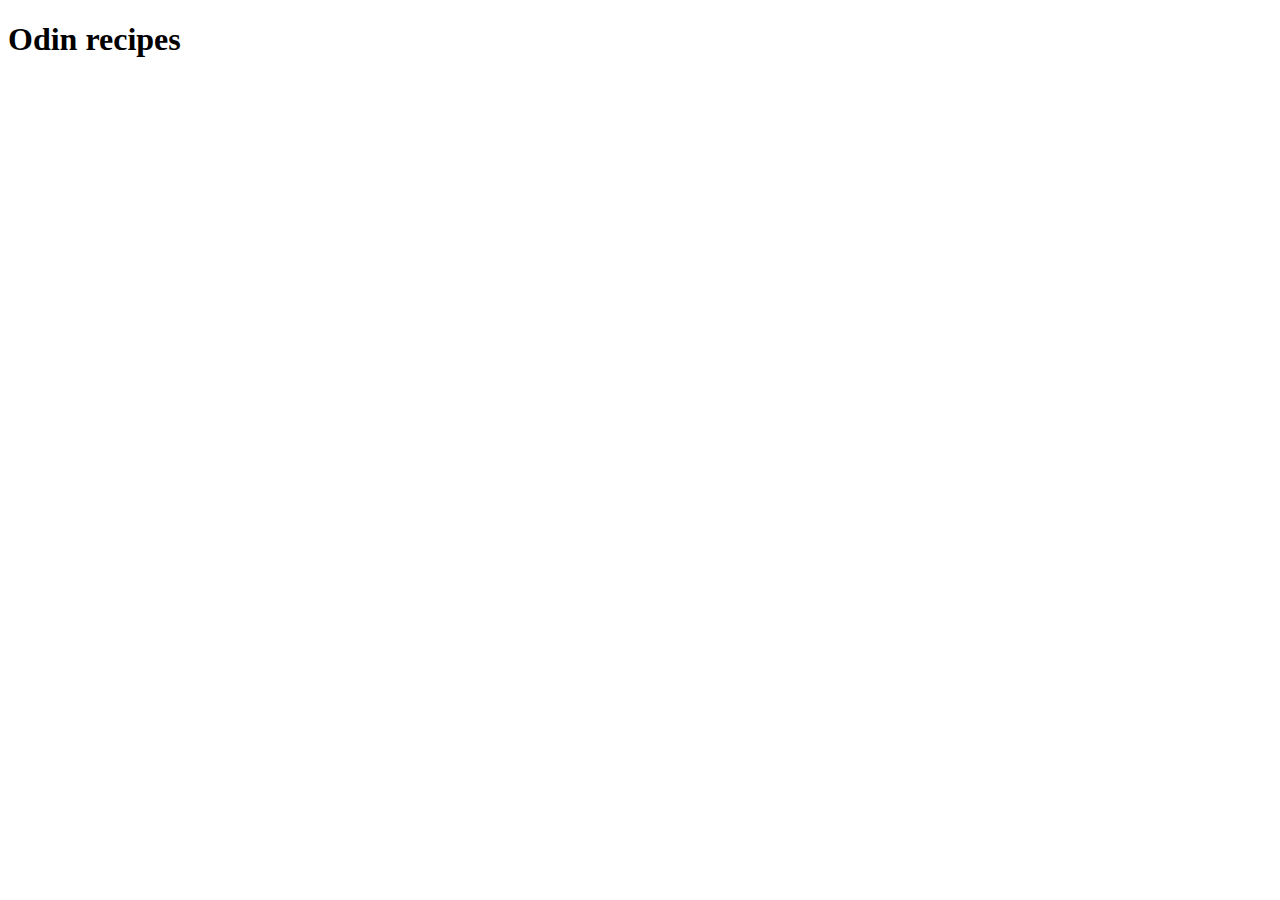
==== index.html @ 0214edb6 "first commit" ====
<!DOCTYPE html>
<html lang="en">
<head>
   <meta charset="UTF-8">
   <meta http-equiv="X-UA-Compatible" content="IE=edge">
   <meta name="viewport" content="width=device-width, initial-scale=1.0">
   <title>Odin Recipes</title>
</head>
<body>
   <header>
      <h1>Odin recipes</h1>
   </header>
   
</body>
</html>
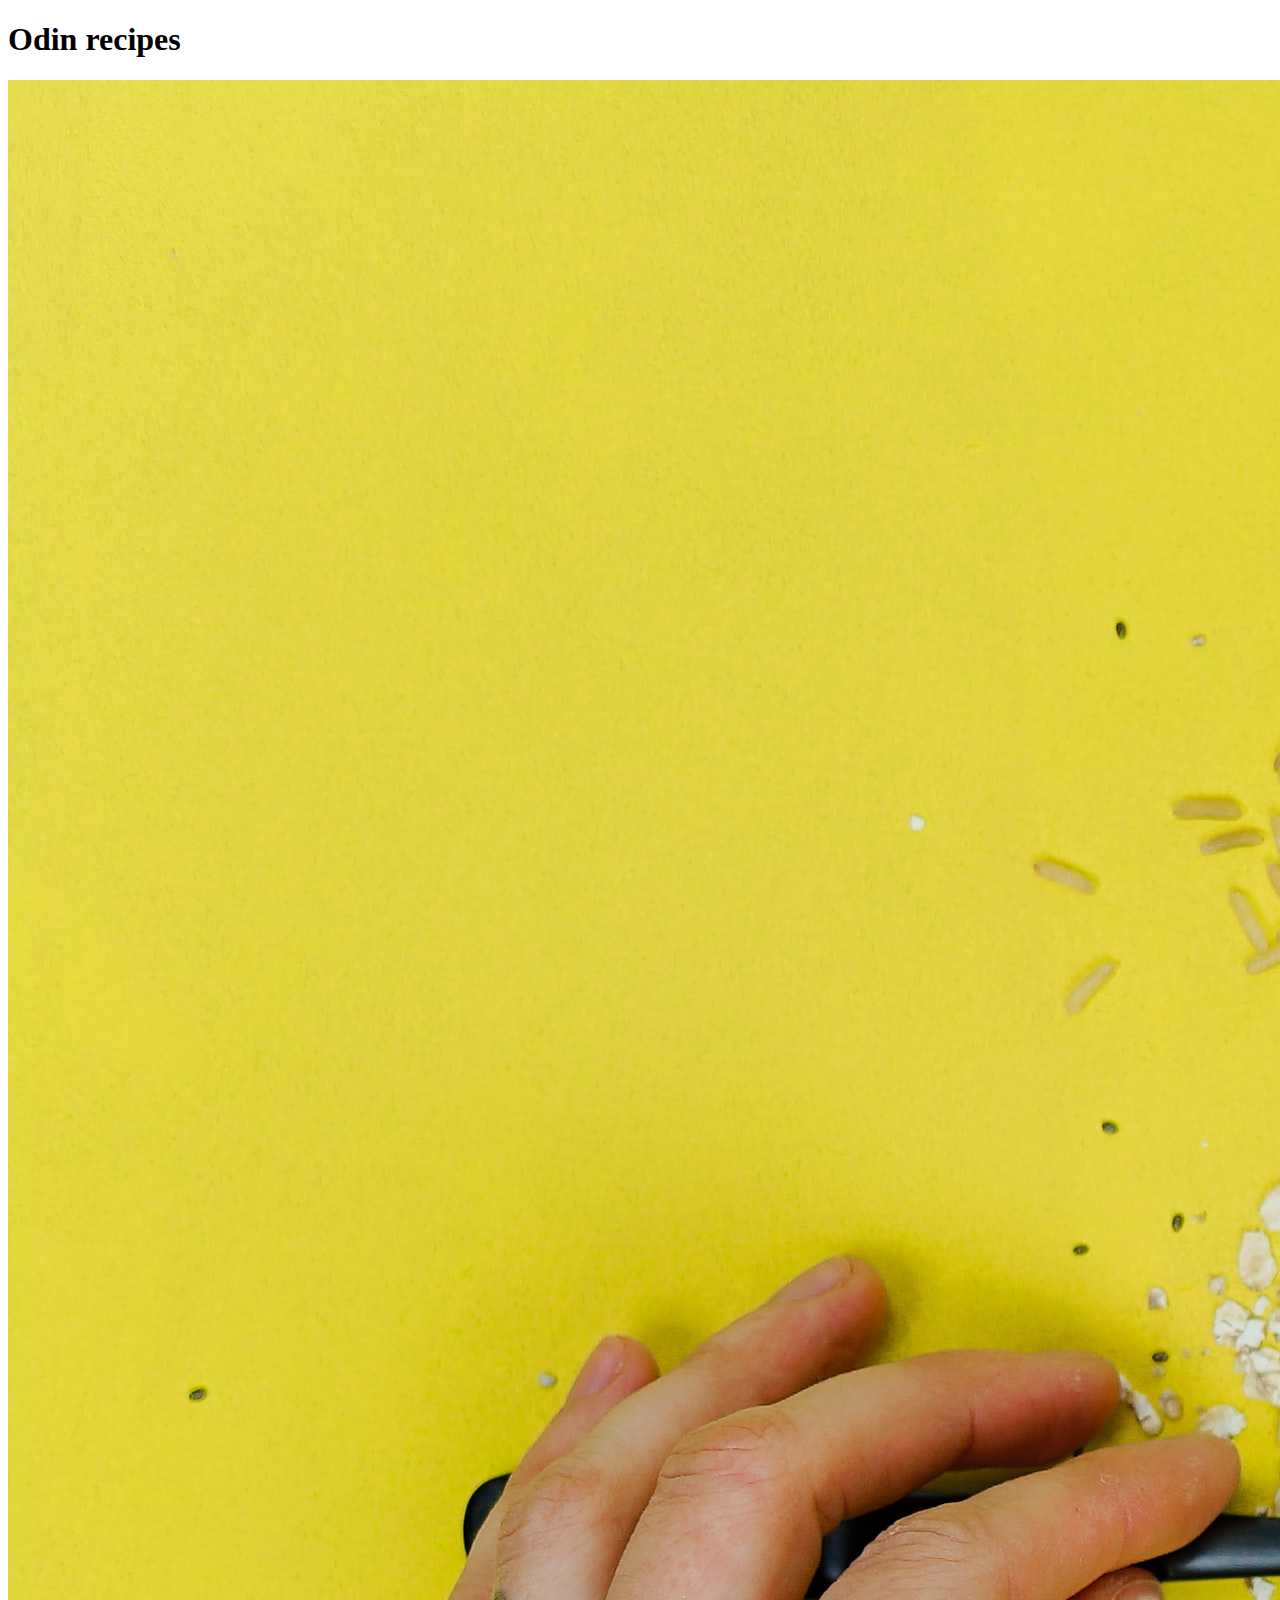
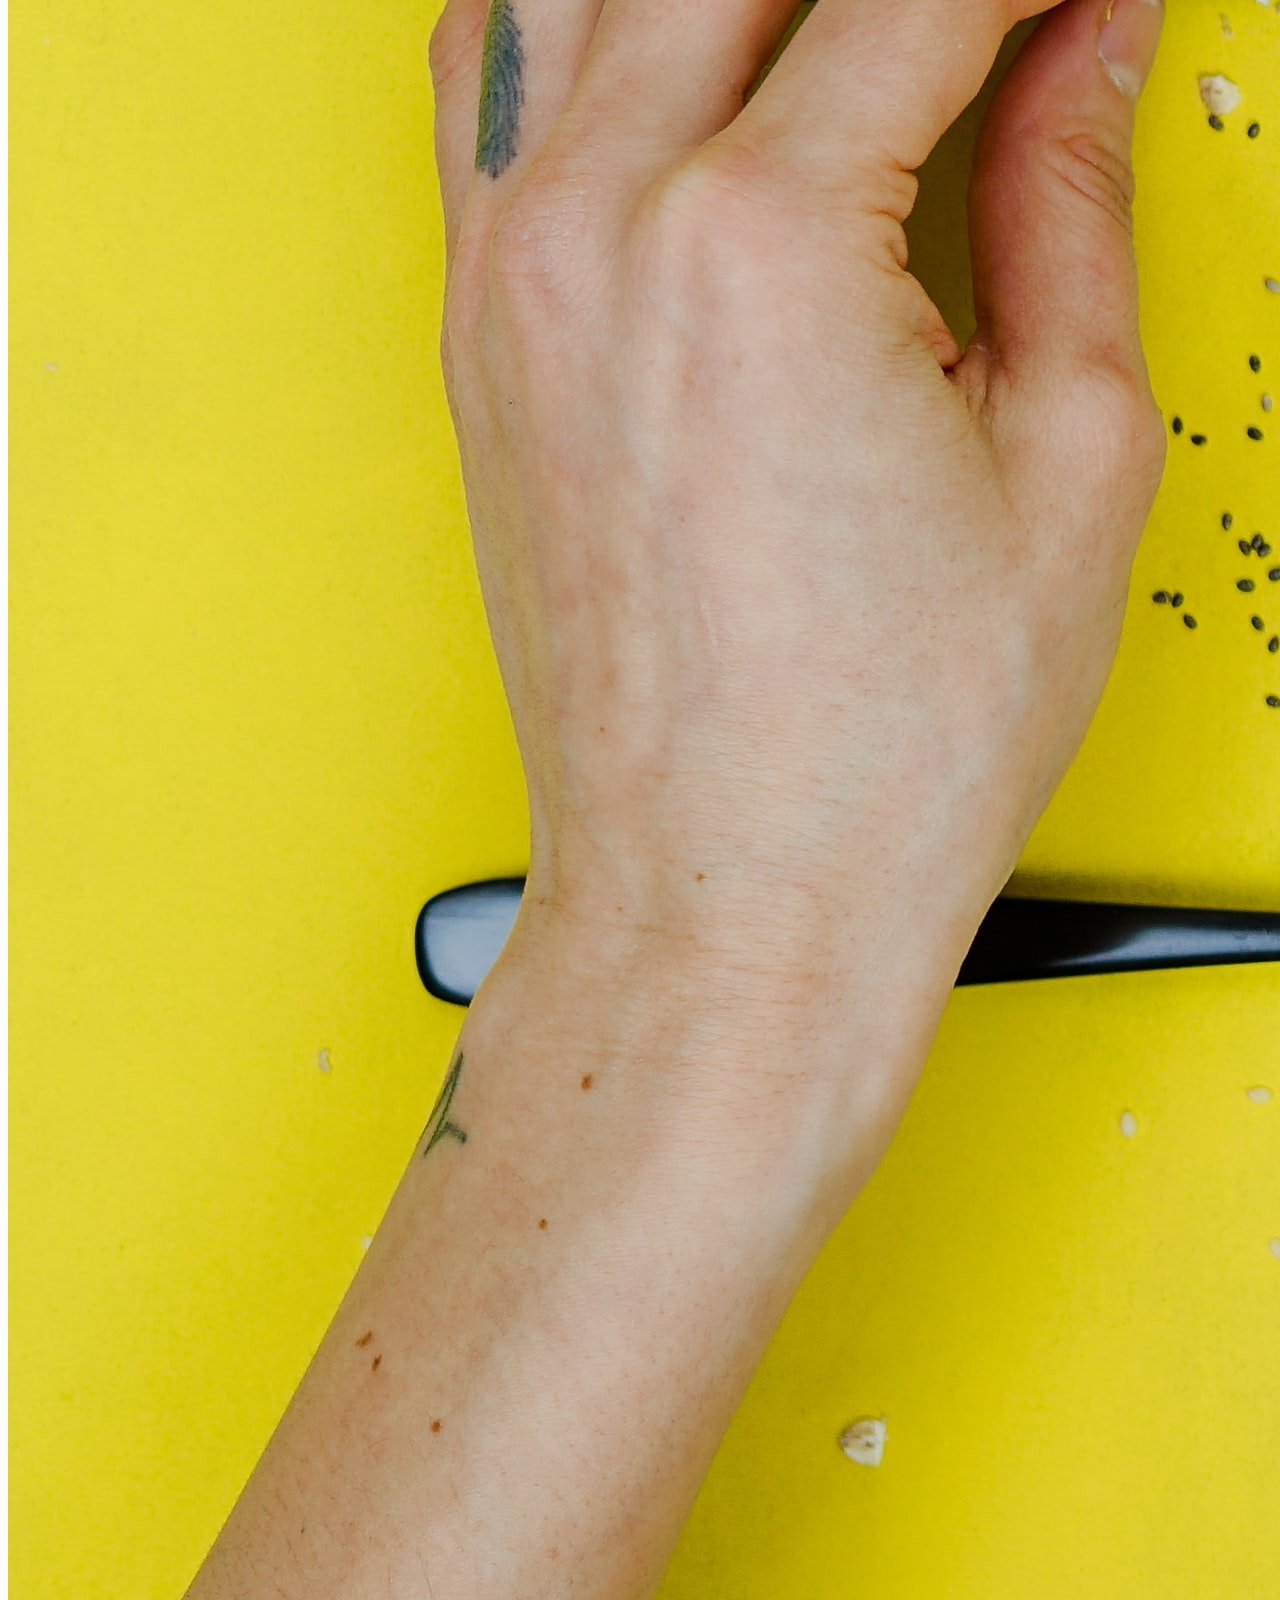
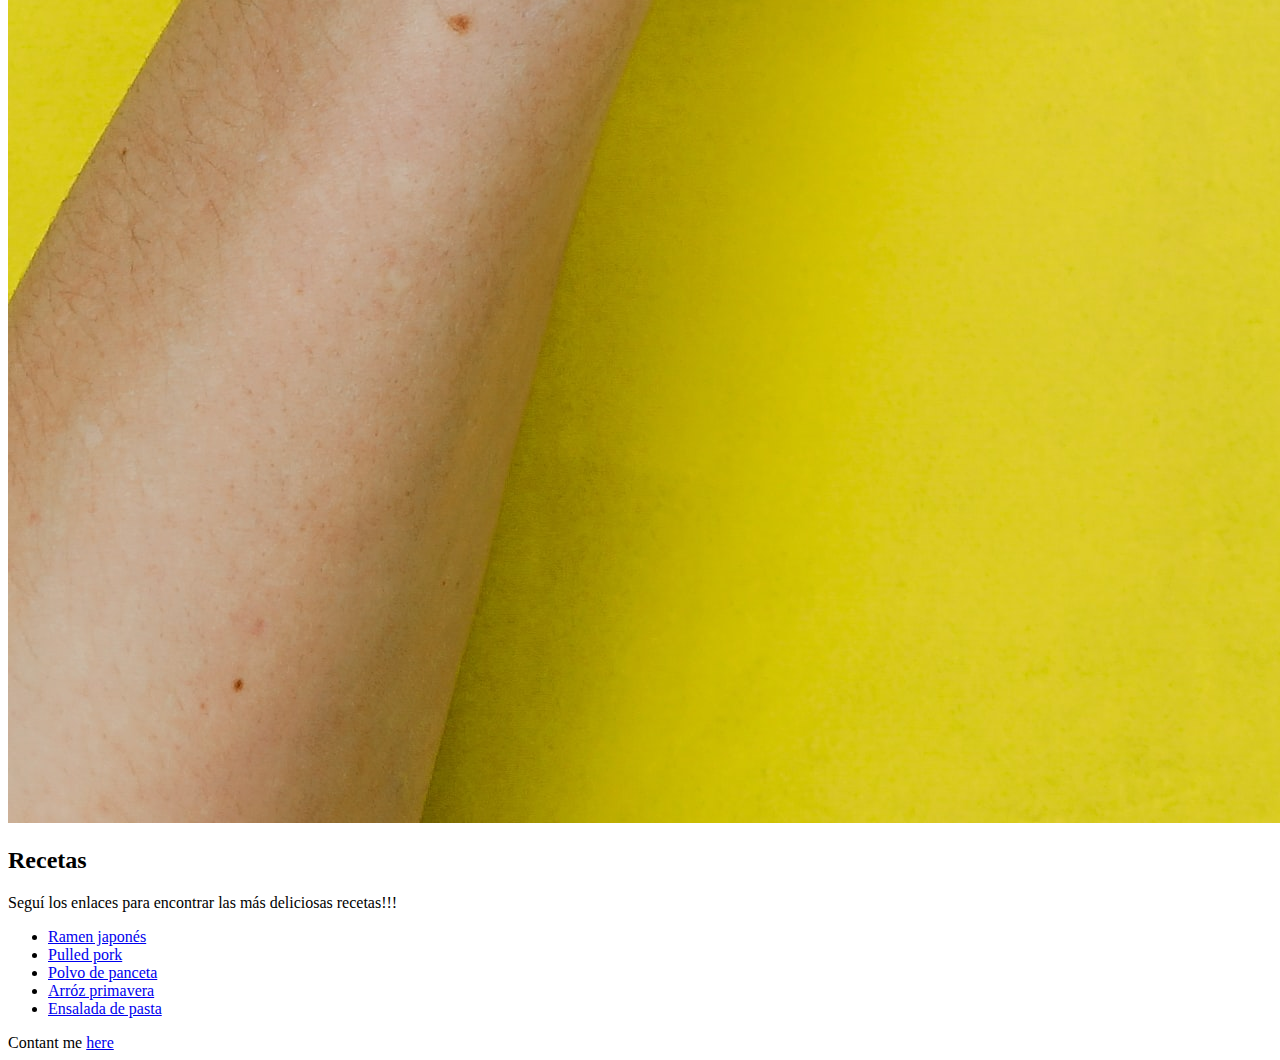
==== commit 4b7f52e3: "estructura html a todas las paginas" ====
--- a/index.html
+++ b/index.html
@@ -4,12 +4,46 @@
    <meta charset="UTF-8">
    <meta http-equiv="X-UA-Compatible" content="IE=edge">
    <meta name="viewport" content="width=device-width, initial-scale=1.0">
+   <!-- fonts -->
+   <link rel="preconnect" href="https://fonts.googleapis.com">
+   <link rel="preconnect" href="https://fonts.gstatic.com" crossorigin>
+   <link href="https://fonts.googleapis.com/css2?family=Macondo&display=swap" rel="stylesheet"> 
+   <link href="https://fonts.googleapis.com/css2?family=Padauk&display=swap" rel="stylesheet"> 
+<!-- css -->
+<link rel="stylesheet" href="css/styles.css">
    <title>Odin Recipes</title>
 </head>
 <body>
    <header>
       <h1>Odin recipes</h1>
    </header>
+   <main>
+      <div class="imagen">
+            <img src="./img/toa-heftiba-oQvESMKUkzM-unsplash.jpg" alt="">
+      </div>
+      <article>
+         <h2>Recetas</h2>
+         <p>Seguí los enlaces para encontrar las más deliciosas recetas!!!</p>
+         <div class="recetas">
+            <ul>
+               <li><a href="./pages/receta1.html" target="_blank" rel="noopener noreferrer">Ramen japonés</a></li>
+               <li><a href="./pages/receta2.html" target="_blank" rel="noopener noreferrer">Pulled pork</a></li>
+               <li><a href="./pages/receta3.html" target="_blank" rel="noopener noreferrer">Polvo de panceta</a></li>
+               <li><a href="./pages/receta4.html" target="_blank" rel="noopener noreferrer">Arróz primavera</a></li>
+               <li><a href="./pages/receta5.html" target="_blank" rel="noopener noreferrer">Ensalada de pasta</a></li>
+            </ul>
+         </div>
+
+      </article>
+
+      
+
+   </main>
+   <footer>
+      <span>Contant me
+      <a href="https://www.linkedin.com/in/gianni-pasquinelli/" target="_blank" rel="noopener noreferrer">here</a></span>
+   
+   </footer>
    
 </body>
 </html>--- a/css/styles.css
+++ b/css/styles.css
@@ -0,0 +1,2 @@
+/* font-family: 'Macondo', cursive; */
+/* font-family: 'Padauk', sans-serif; */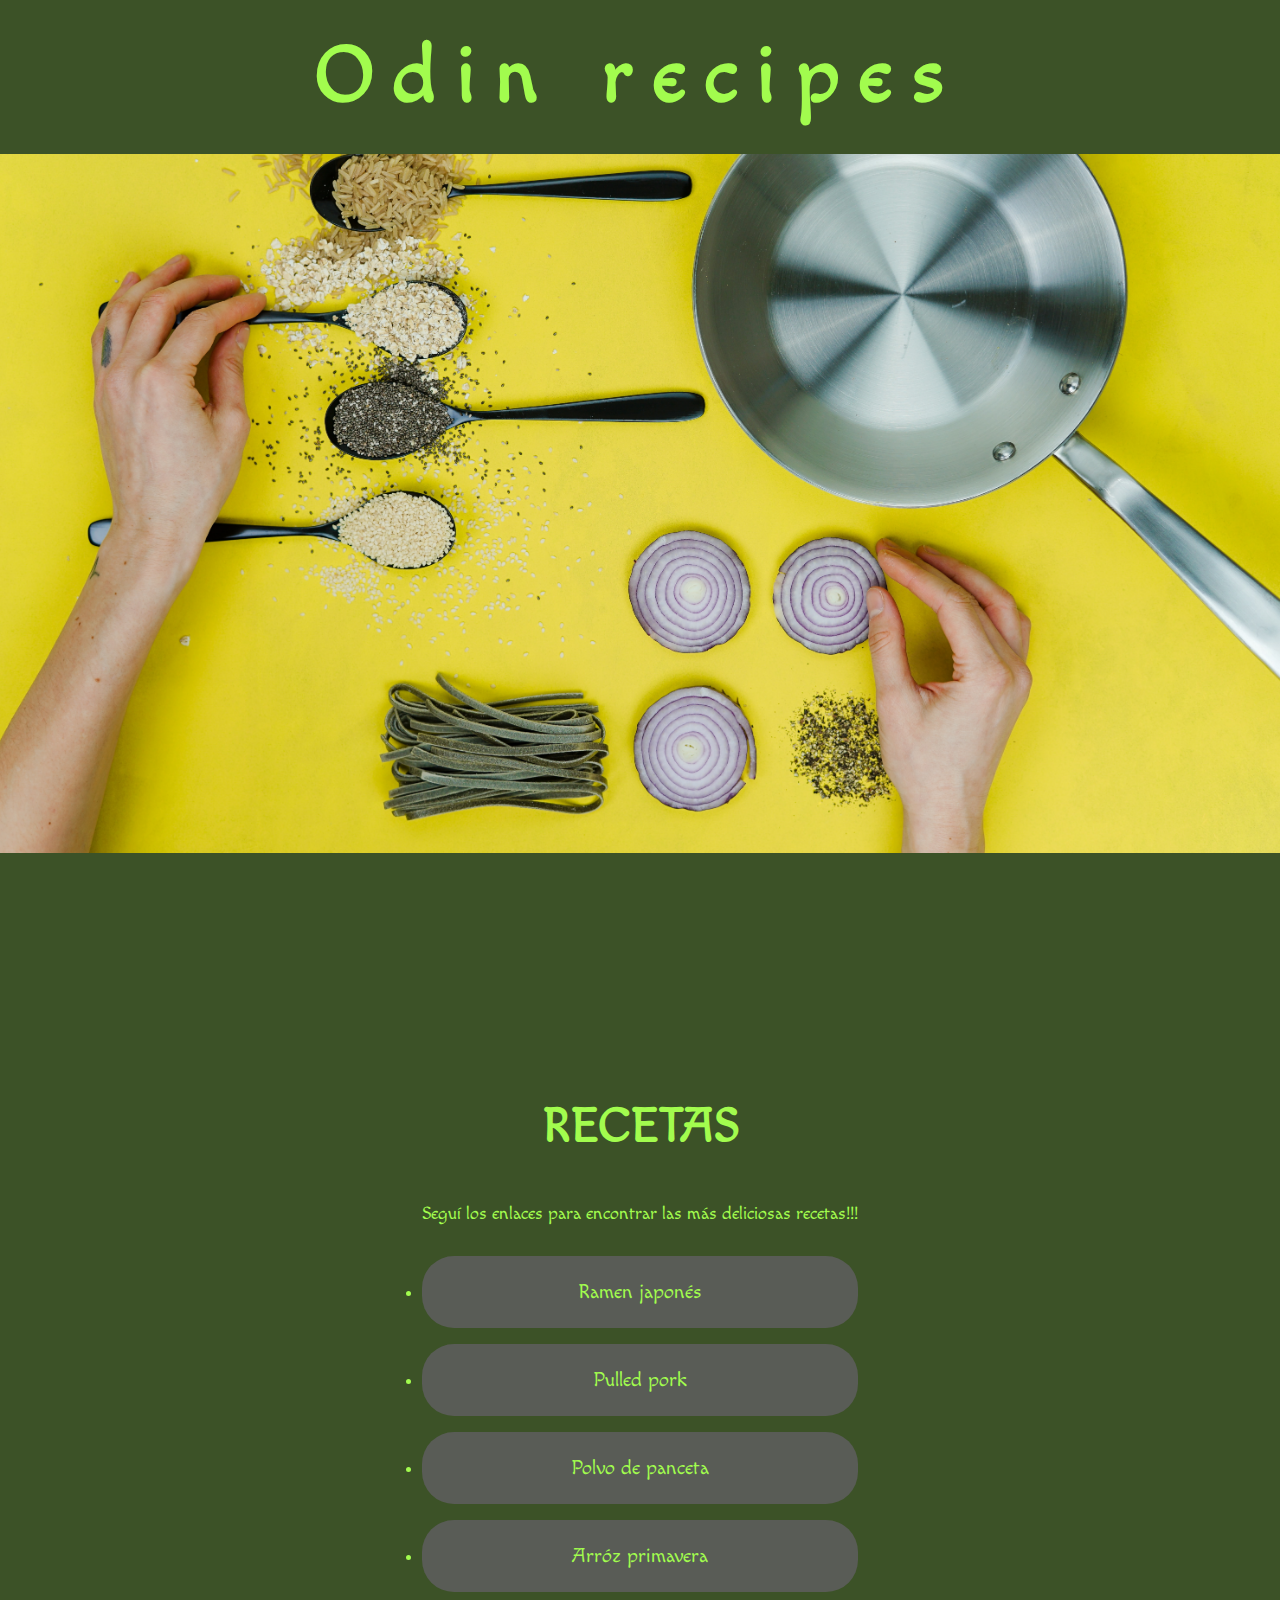
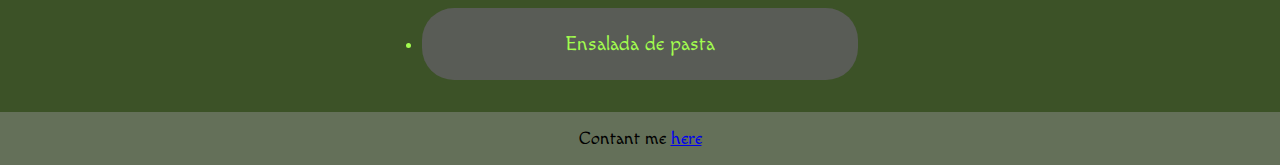
==== commit 81aa3cc4: "agregando css y finalizando proyecto" ====
--- a/index.html
+++ b/index.html
@@ -19,7 +19,7 @@
    </header>
    <main>
       <div class="imagen">
-            <img src="./img/toa-heftiba-oQvESMKUkzM-unsplash.jpg" alt="">
+            <img src="./img/toa-heftiba-oQvESMKUkzM-unsplash.jpg">
       </div>
       <article>
          <h2>Recetas</h2>
--- a/css/styles.css
+++ b/css/styles.css
@@ -1,2 +1,120 @@
 /* font-family: 'Macondo', cursive; */
-/* font-family: 'Padauk', sans-serif; */+/* font-family: 'Padauk', sans-serif; */
+
+/* colores
+--ebony: #647059ff;
+--ebony-2: #595c56ff;
+--french-lime: #a2fc4eff;
+--dark-olive-green: #446e1eff;
+--dark-moss-green: #3c5227ff;
+*/
+*,*::before,*::after{
+   margin: 0;
+   padding: 0;
+   box-sizing: border-box;
+}
+*{
+   /* border: 1px solid red; */
+}
+body{
+   font-family: 'Macondo', cursive;
+   display: flex;
+   flex-direction: column;
+   justify-content: space-around;
+   background-color: #3c5227ff;
+}
+header{
+   position: fixed;
+   top: 0;
+   background-color:#3c5227ff;
+   width: 100%;
+   margin-bottom: 3em;
+}
+h1{
+   font-size: 5em;
+   letter-spacing: .25em;
+   padding: .375em;
+   color: #a2fc4eff;
+   text-align: center;
+}
+
+.imagen img{
+   width: 100%;
+}
+h2{
+   text-transform: uppercase;
+   font-size: 3em;
+   text-align: center;
+   color: #a2fc4eff;
+   margin-top: 4em;
+   padding: 1em;
+}
+p{
+   font-size: 1.125em;
+   color: #a2fc4eff;
+   text-align: center;
+}
+.recetas{
+   text-align: center;
+   padding: 1em;
+
+}
+.recetas li{
+   background-color: #595c56ff;
+   margin: 1em auto;
+   padding: 1.5em;
+   color: #a2fc4eff;
+   border-radius: 2em;
+   width: 35%;
+}
+.recetas a{
+   text-decoration: none;
+   font-size: 1.25em;
+   color: #a2fc4eff;
+   background-color: #595c56ff;
+}
+.recetas a:hover{
+   background-color:#647059ff ;
+}
+footer{
+   background-color: #647059ff;
+   padding: 1em;
+   text-align: center;
+}
+footer span{
+   font-size: 1.125em;
+}
+
+.ingredientes,
+.receta{
+   font-size: 3em;
+   text-align: center;
+   color: #a2fc4eff;
+   padding: 1em;
+   margin-bottom: -1em;
+}
+.lista-ingredientes,
+.lista-receta{
+   width: 80%;
+   margin: 1em auto;
+   font-size: 1.5em;
+   font-family: 'Padauk', sans-serif;
+}
+.inicio{
+   width: 80%;
+   margin: 1em auto;
+   text-align: center;
+
+}
+.inicio button a{
+   text-decoration: none;
+   font-size: 1.125em;
+   background-color: #a2fc4eff;
+   color: #3c5227ff;
+   padding: 1em;
+   text-align: center;
+   border-radius: 20px;
+}
+.inicio button a:hover{
+   border: #595c56ff solid 2px;
+}